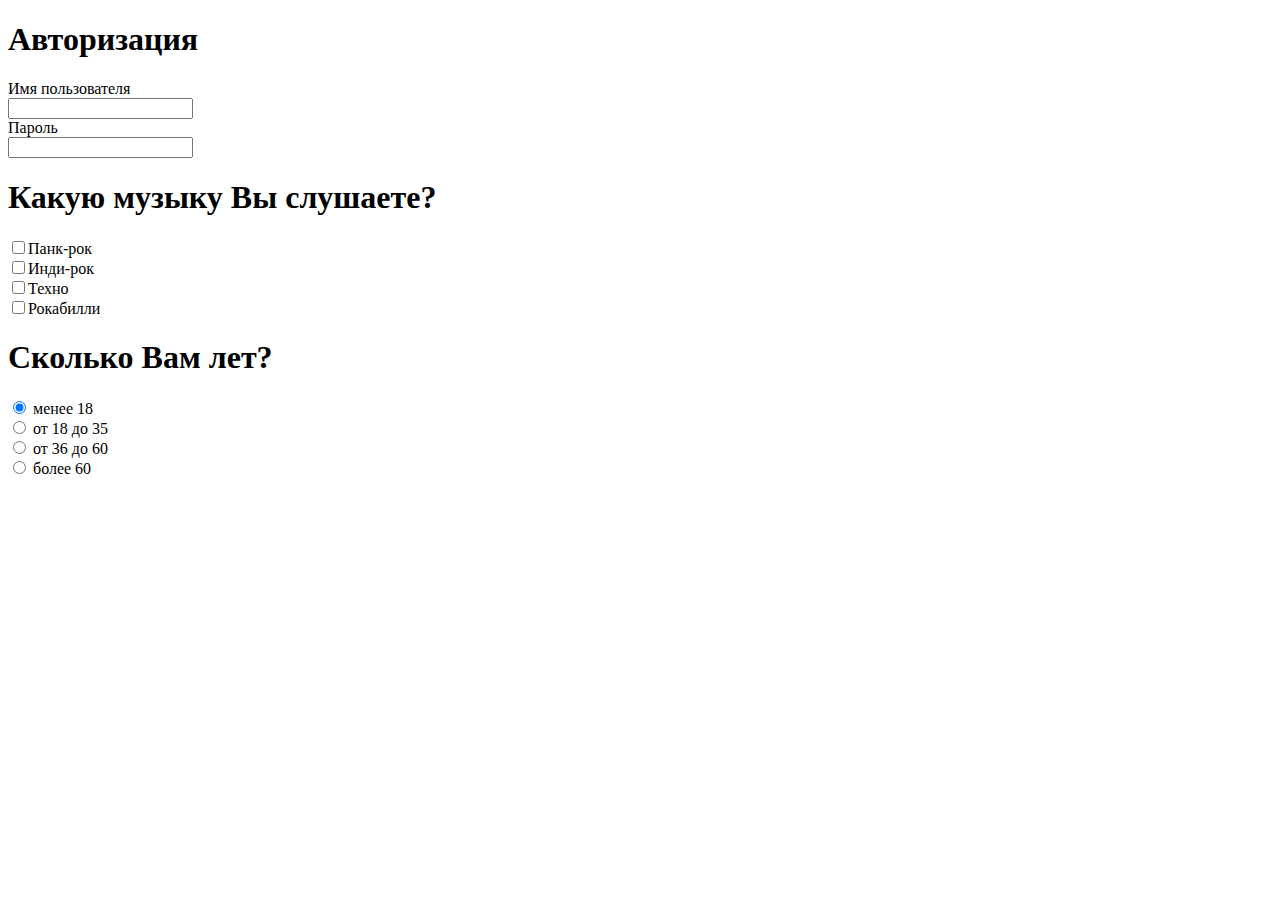
==== .github/index.html @ 7de16d95 "DD INDEX HTM" ====
<!DOCTYPE html>
<html lang="en">
<head>
    <meta charset="UTF-8">
    <meta name="viewport" content="width=device-width, initial-scale=1.0">
    <title>Document</title>
</head>
<body>
    <header>
        <h1>Авторизация</h1>
        <form>
          Имя пользователя
          <br>
          <input type="text" name="login">
          <br>
          Пароль
          <br>
          <input type="password" name="password">
        </form>

        <h1>Какую музыку Вы слушаете?</h1>
<form>
  <input type="checkbox" name="punk">Панк-рок<br>
  <input type="checkbox" name="indie">Инди-рок<br>
  <input type="checkbox" name="techno">Техно<br>
  <input type="checkbox" name="rockabilly">Рокабилли<br>

  <h1>Сколько Вам лет?</h1>
<form>
  <input type="radio" name="age" value="menee18" checked="checked"> менее 18<br>
  <input type="radio" name="age" value="ot18do35"> от 18 до 35<br>
  <input type="radio" name="age" value="ot36do60"> от 36 до 60<br>
  <input type="radio" name="age" value="bolee60"> более 60<br>
</form>
</form>
    </header>
</body>
</html>
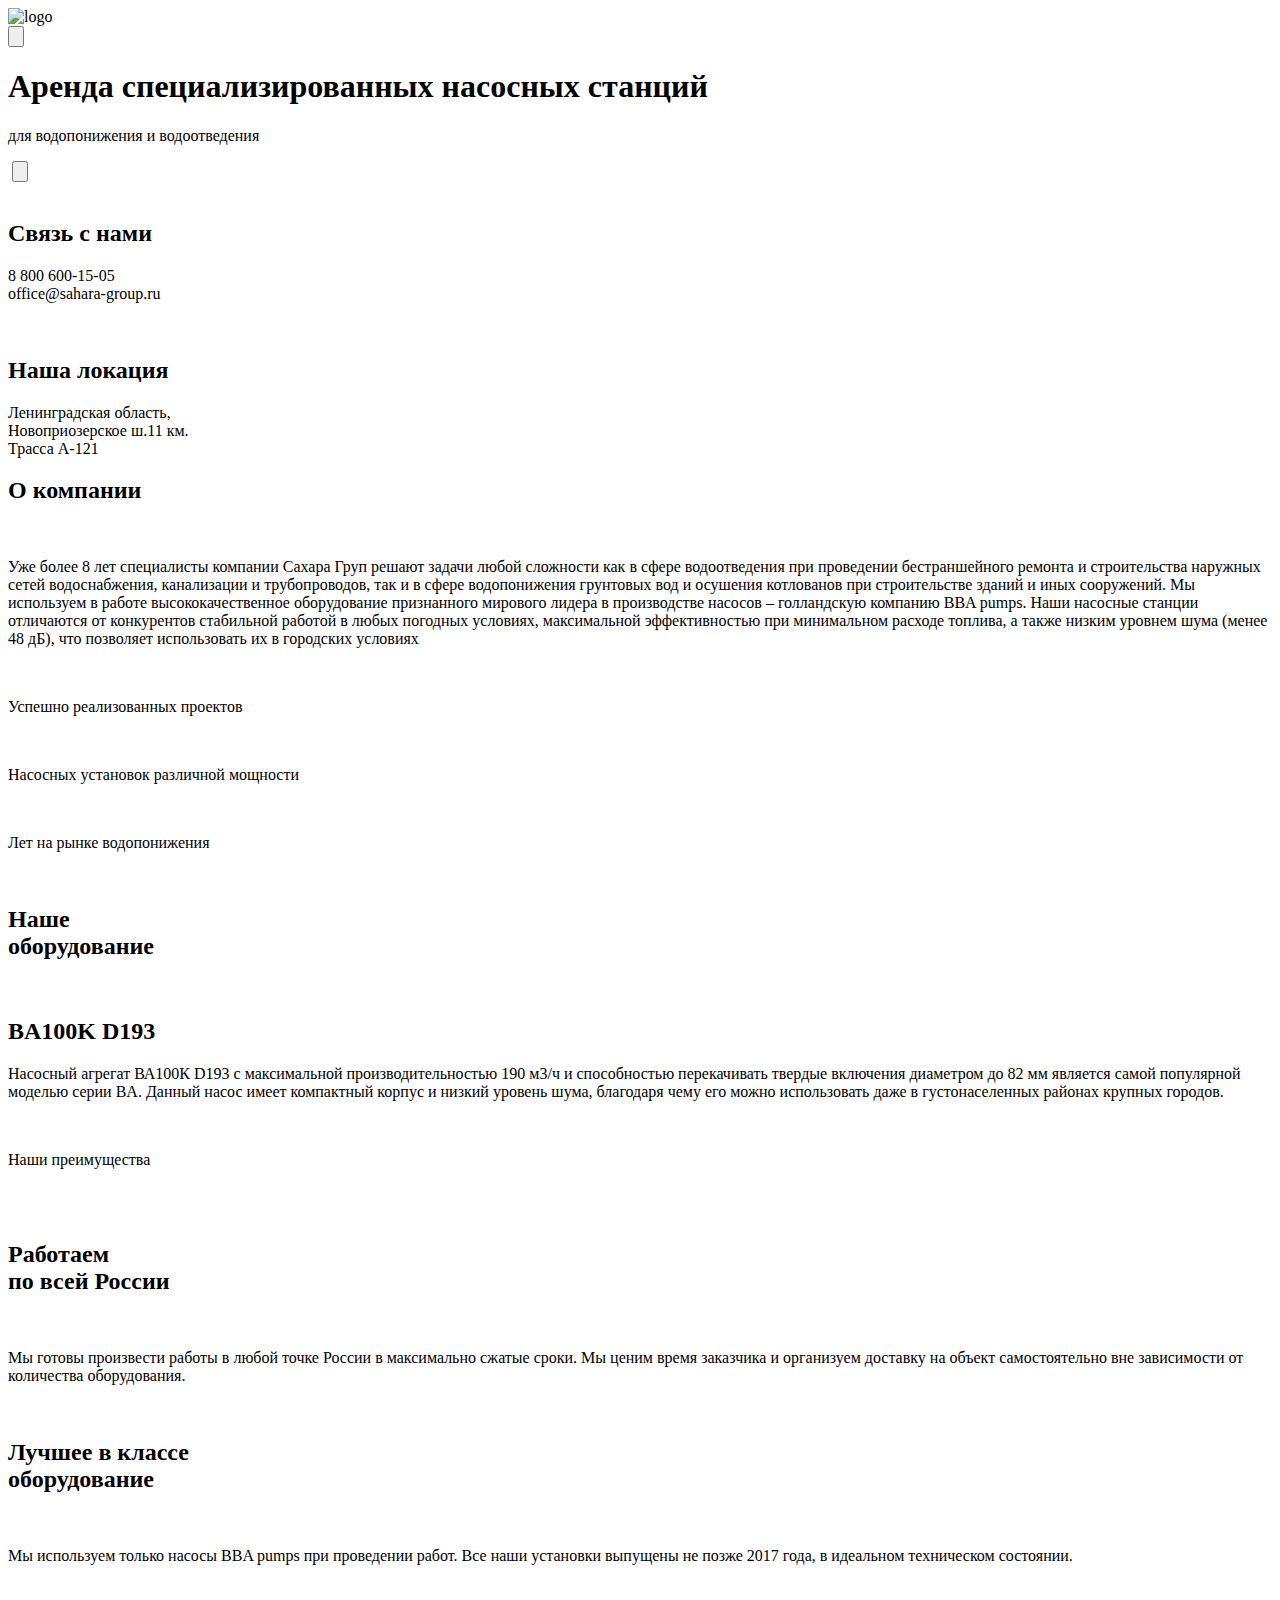
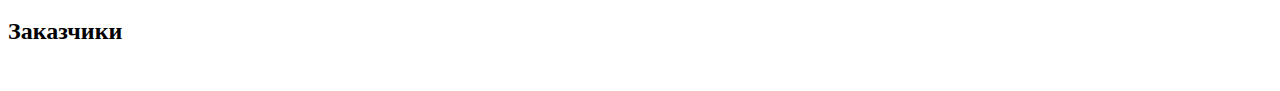
==== commit 7024836f: "add all files" ====
--- a/.github/index.html
+++ b/.github/index.html
@@ -3,36 +3,115 @@
 <head>
     <meta charset="UTF-8">
     <meta name="viewport" content="width=device-width, initial-scale=1.0">
+    <link rel="stylesheet" href="/css/style.css">
     <title>Document</title>
 </head>
 <body>
-    <header>
-        <h1>Авторизация</h1>
-        <form>
-          Имя пользователя
-          <br>
-          <input type="text" name="login">
-          <br>
-          Пароль
-          <br>
-          <input type="password" name="password">
-        </form>
 
-        <h1>Какую музыку Вы слушаете?</h1>
-<form>
-  <input type="checkbox" name="punk">Панк-рок<br>
-  <input type="checkbox" name="indie">Инди-рок<br>
-  <input type="checkbox" name="techno">Техно<br>
-  <input type="checkbox" name="rockabilly">Рокабилли<br>
+    <header class="shapka">
+        <img src="/kartinki/Logo.png" alt="logo" class="logo">
+        <nav class="navigation">
+            <button class="knopka_navigation"><img src="/kartinki/Menu.png" alt=""></button>
+        </nav>
+    </header>
 
-  <h1>Сколько Вам лет?</h1>
-<form>
-  <input type="radio" name="age" value="menee18" checked="checked"> менее 18<br>
-  <input type="radio" name="age" value="ot18do35"> от 18 до 35<br>
-  <input type="radio" name="age" value="ot36do60"> от 36 до 60<br>
-  <input type="radio" name="age" value="bolee60"> более 60<br>
-</form>
-</form>
-    </header>
+    <main>
+
+        <section class="1block">
+            <h1 class="1block_zagol">Аренда специализированных насосных станций</h1>
+            <p class="pod_zagol">для водопонижения и водоотведения</p>
+            <img src="/kartinki/Bump 1 (1).png" alt="" class="nasos">
+            <button class="zakaz"><img src="" alt=""></button>
+        </section>
+
+        <section class="nav_info">
+            <div class="sviz">
+                <img src="/kartinki/pochta.png" alt="" class="pochta">
+                <h2 class="sviz_zagol">Cвязь с нами</h2>
+                <p class="sviz_txt">8 800 600-15-05 <br>
+                    office@sahara-group.ru</p>
+            </div>
+            
+            <div class="location">
+                <img src="/kartinki/Ellipse 174 (1).png" alt="" class="loc_pic">
+                <h2 class="location_zagol">Наша локация</h2>
+                <p class="location_txt">Ленинградская область,<br>
+                     Новоприозерское ш.11 км. <br>
+                      Трасса А-121</p>
+            </div>
+        </section>
+
+        <section class="block2">
+            <h2 class="sagol_block2">О компании</h2>
+                <img src="/kartinki/Line (1).png" alt="" class="line">
+                <p class="block2_txt">Уже более 8 лет специалисты компании Сахара Груп решают задачи любой сложности как в сфере водоотведения при проведении бестраншейного ремонта и строительства наружных сетей водоснабжения, канализации и трубопроводов, так и в сфере водопонижения грунтовых вод и осушения котлованов при строительстве зданий и иных сооружений. Мы используем в работе высококачественное оборудование признанного мирового лидера в производстве насосов – голландскую компанию BBA pumps. Наши насосные станции отличаются от конкурентов стабильной работой в любых погодных условиях, максимальной эффективностью при минимальном расходе топлива, а также низким уровнем шума (менее 48 дБ), что позволяет использовать их в городских условиях</p>
+                
+            <div class="20blo clasck">
+                <img src="kartinki/Info-2.svg" alt="" class="20">
+                <p class="text_20">Успешно реализованных проектов</p>
+            </div>
+            
+            <div class="25block">
+                <img src="kartinki/Info-2.svg" alt="" class="25">
+                <p class="text_25">Насосных установок различной мощности</p>
+            </div>
+
+            <div class="8block">
+                <img src="kartinki/Info-3.svg" alt="" class="8">
+                <p class="text_8">Лет на рынке водопонижения</p>
+            </div> 
+            <img src="kartinki/bba_pumps_electrically_driven_portable_pumps 1.png" alt="" class="nasos2">   
+
+        </section>
+        
+        <section class="info_oborud">
+            <h2 class="zagol_oborud">Наше<br>
+                 оборудование</h2>
+            <img src="/kartinki/Line (1).png" alt="" class="line">
+
+            <div class="opisanie_nasos">
+                <h2 class="name_nasos">BA100K D193</h2>
+                <p class="opisanie_nasos">Насосный агрегат ВА100К D193 с максимальной производительностью 190 м3/ч и способностью перекачивать твердые включения диаметром до 82 мм является самой популярной моделью серии BA. Данный насос имеет компактный корпус и низкий уровень шума, благодаря чему его можно использовать даже в густонаселенных районах крупных городов.</p>
+                <img src="/kartinki/nasos3.png" alt="" class="pic_nasos3">
+            </div>
+        </section>
+        
+        <section class="priemychestva">
+            <p class="priemychestva_zagol">Наши преимущества</p>
+            <img class="line" src="/kartinki/Line (1).png" alt="">
+
+            <div class="perevozka">
+                <img src="/kartinki/Icon-1.svg" alt="" class="gruz">
+                <h2 class="gruz text">Работаем <br>
+                    по всей России</h2>
+                <img src="/kartinki/Line (1).png" alt="" class="line2">
+                <p class="info_perevozka">Мы готовы произвести работы в любой точке России в максимально сжатые сроки. Мы ценим время заказчика и организуем доставку на объект самостоятельно вне зависимости от количества оборудования.</p>
+            </div>
+
+            <div>
+                <img src="/kartinki/Icon-2.svg" alt="" class="dostig">
+                <h2 class="dostig_zagol">Лучшее в классе <br>
+                    оборудование</h2>
+                <img src="/kartinki/Line (1).png" alt="" class="line2">    
+                <p class="info_dostig">Мы используем только насосы BBA pumps при проведении работ. Все наши установки выпущены не позже 2017 года, в идеальном техническом состоянии.</p>
+            </div>
+
+            <div>
+                <img src="/kartinki/Icon-3.svg" alt="" class="konsult">
+                <img src="/kartinki/Line (1).png" alt="" class="line2">
+                <h2 class="konsult_zagol"></h2>
+                <p class="konsult_info"></p>
+            </div>
+
+        </section>
+
+        <section class="zakazchike">
+          <h2 class="zakachiki_zagol">Заказчики</h2>
+          <img src="" alt="" class="line">
+          
+        </section>
+    </main>
+        
+    
 </body>
 </html>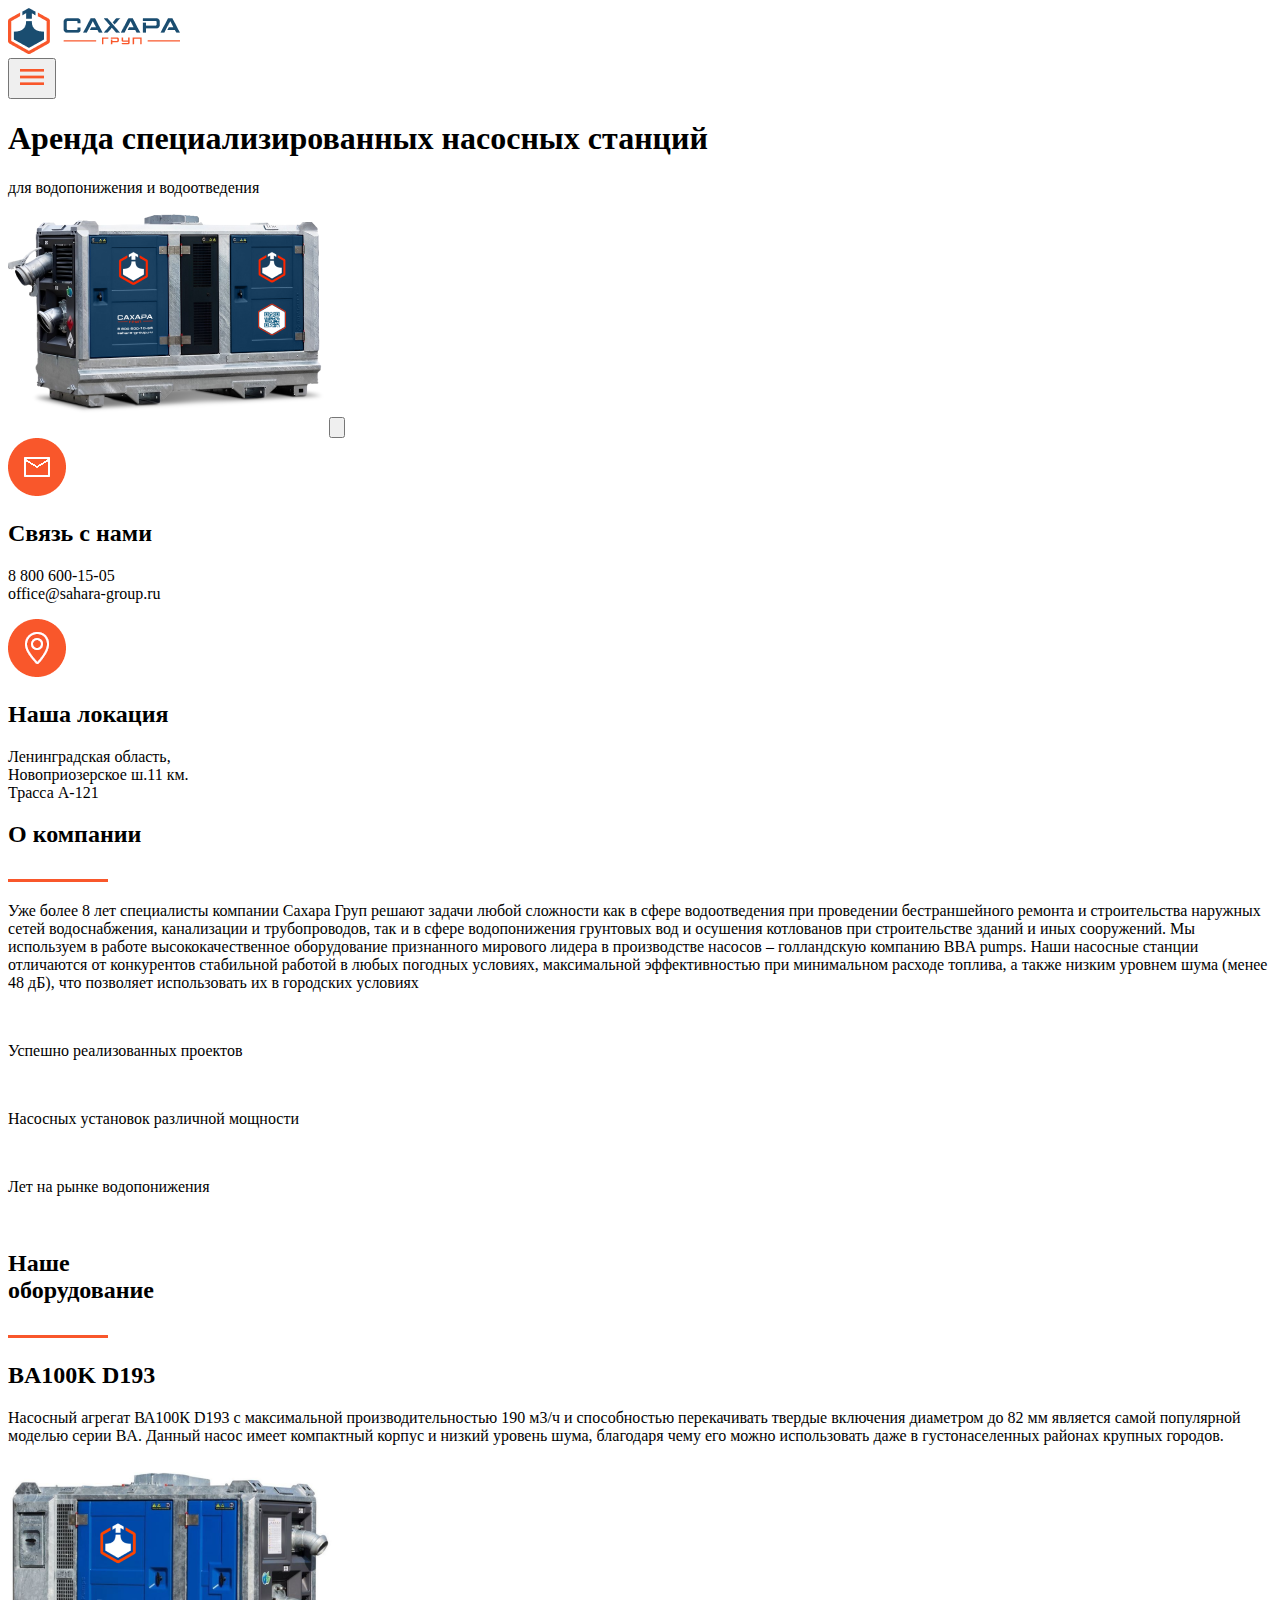
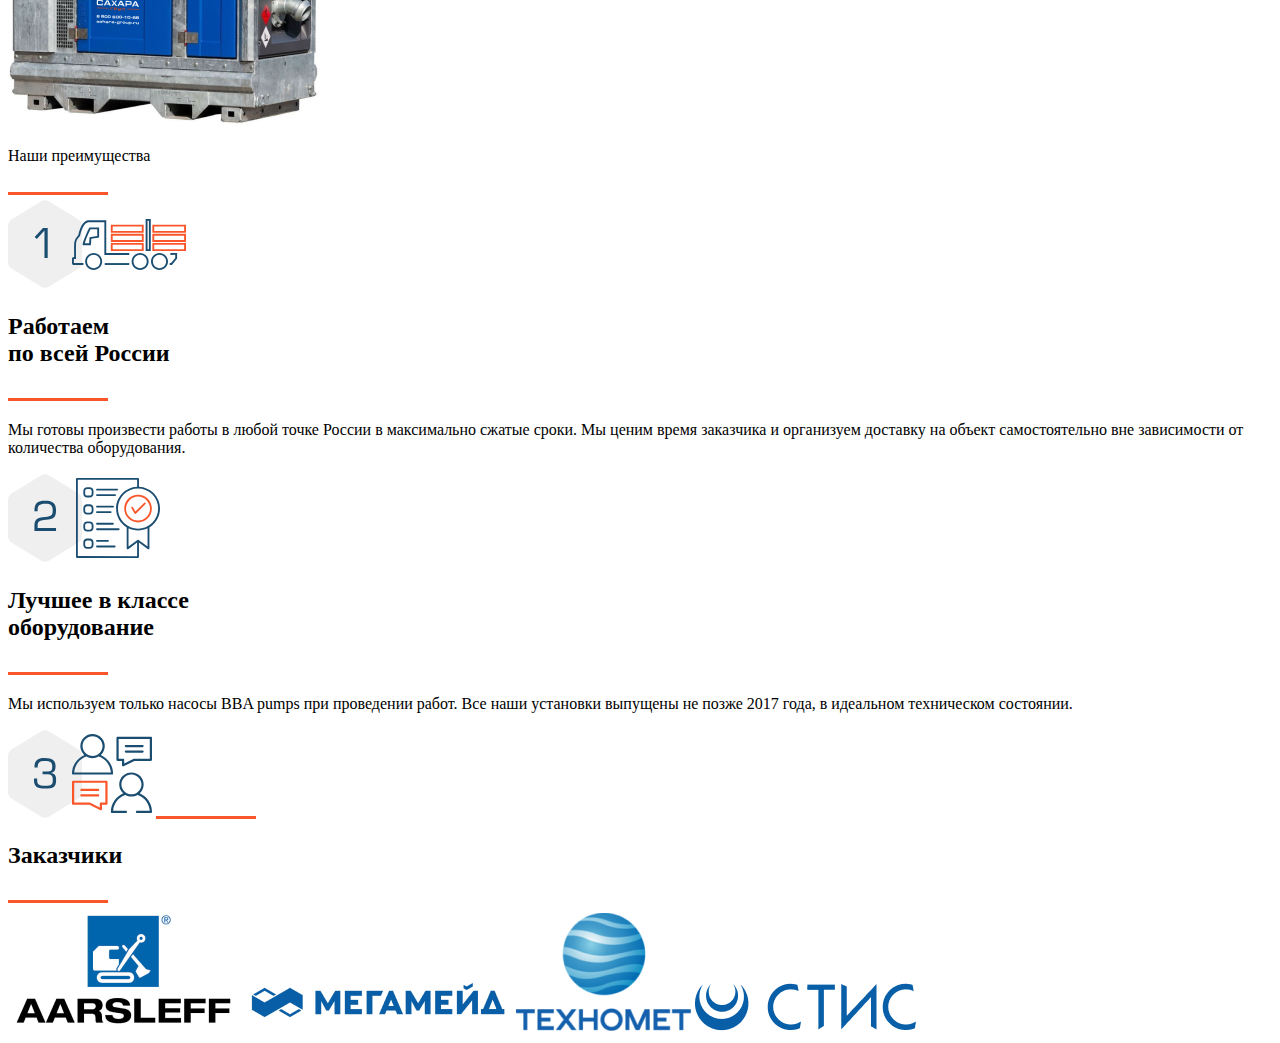
==== commit c5c669f4: "index.html" ====
--- a/.github/index.html
+++ b/.github/index.html
@@ -107,7 +107,19 @@
 
         <section class="zakazchike">
           <h2 class="zakachiki_zagol">Заказчики</h2>
-          <img src="" alt="" class="line">
+          <img src="/kartinki/Line (1).png" alt="" class="line">
+
+          <div class="logo_zagachiki">
+            
+            <img src="/kartinki/Aarsleff.png" alt="" class="arr">
+
+            <img src="/kartinki/Megameid.png" alt="" class="megamed">
+
+            <img src="/kartinki/Tehnomet.png" alt="" class="technomed">
+
+            <img src="/kartinki/CTIC.png" alt="" class="stis">
+            
+          </div>
           
         </section>
     </main>
